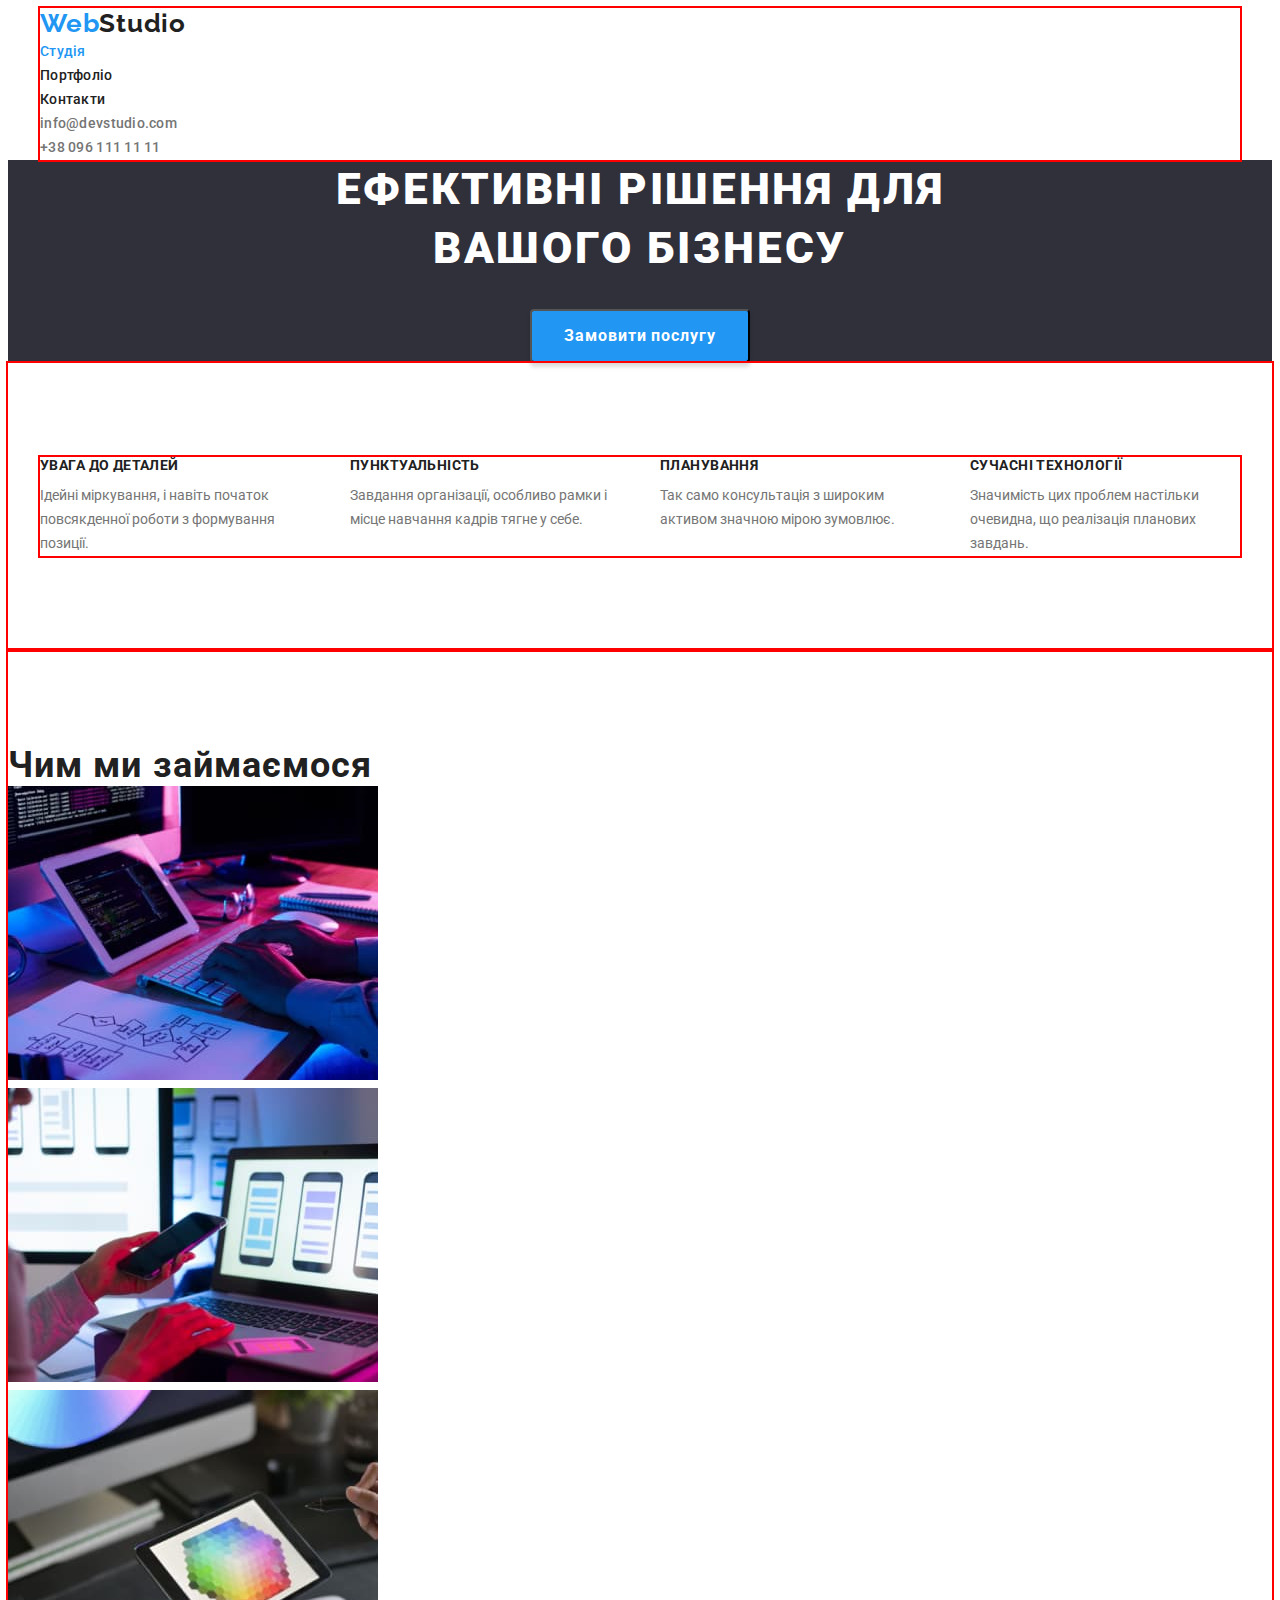
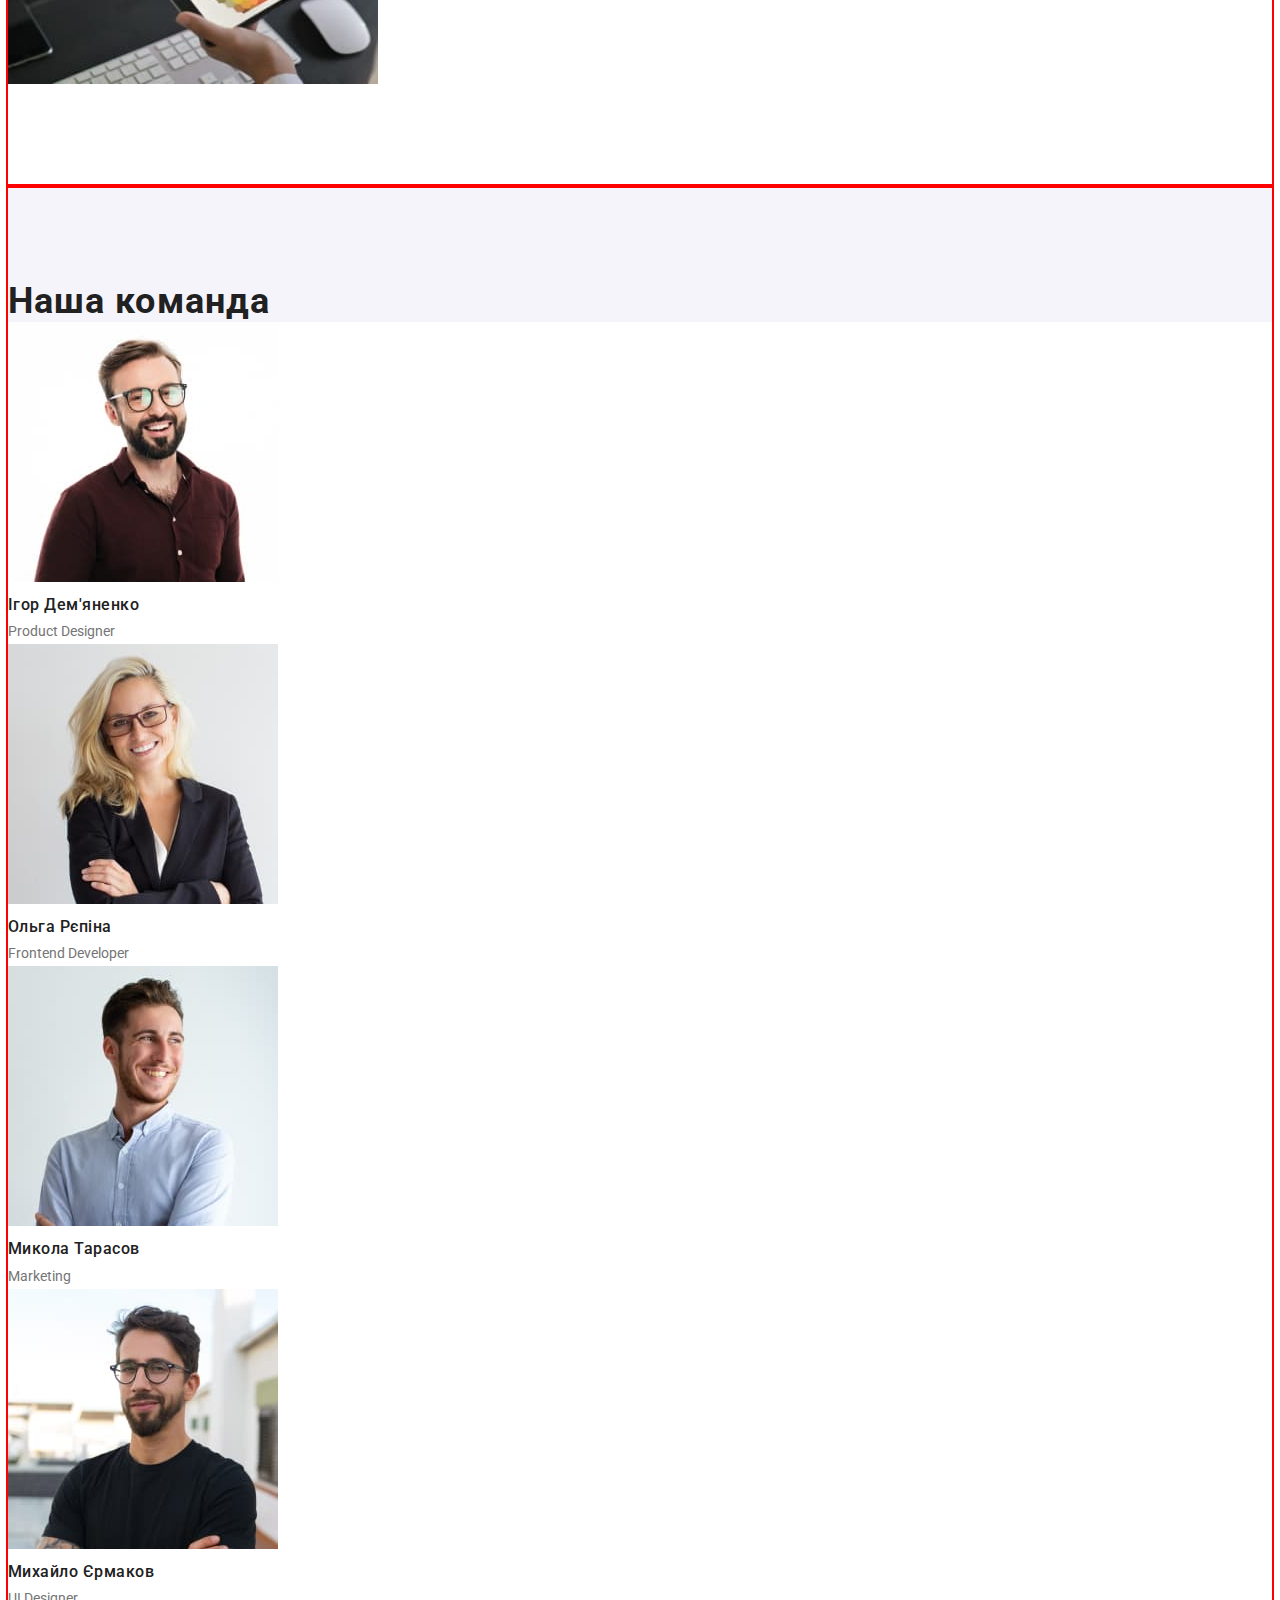
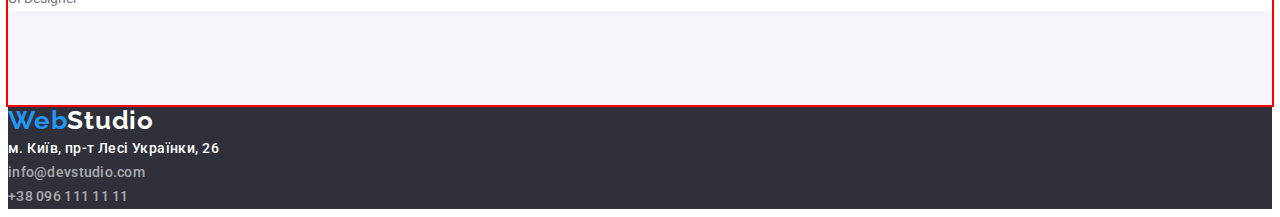
==== index.html @ c4ee82f7 "First comit" ====
<!DOCTYPE html>
<html lang="uk">
  <head>
    <meta charset="UTF-8" />
    <meta http-equiv="X-UA-Compatible" content="IE=edge" />
    <meta name="viewport" content="width=device-width, initial-scale=1.0" />
    <link
      href="https://fonts.googleapis.com/css2?family=Raleway:wght@700&family=Roboto:wght@400;500;700;900&display=swap"
      rel="stylesheet"
    />

    <link rel="stylesheet" href="./css/styles.css" />
    <title>Студія</title>
  </head>
  <body>
    <!-- Header -->

    <header class="header container">
      <div class="container">
        <nav>
          <a href="./index.html" class="logo" lang="en"><span class="logo-web">Web</span>Studio</a>
          <ul class="site-nav list">
            <li><a href="./index.html" class="link current"> Студія</a></li>
            <li><a href="./portfolio.html" class="link">Портфоліо</a></li>
            <li><a href="#" class="link">Контакти</a></li>
          </ul>
        </nav>
        <ul class="contacts list">
          <li>
            <a href="mailto:info@devstudio.com" class="link">info@devstudio.com</a>
          </li>
          <li>
            <a href="tel:+380961111111" class="link">+38 096 111 11 11</a>
          </li>
        </ul>
      </div>
    </header>

    <!-- Main content -->

    <main>
      <!-- Hero -->

      <section class="hero">
        <h1 class="hero-title">Ефективні рішення для вашого бізнесу</h1>
        <button type="button" class="hero-button">Замовити послугу</button>
      </section>

      <!-- Features -->

      <section class="features section">
        <div class="container">
          <h2 class="section-title visually-hidden">Особливості</h2>
          <ul class="list">
            <li class="item">
              <h3 class="features-title">Увага до деталей</h3>
              <p>Ідейні міркування, і навіть початок повсякденної роботи з формування позиції.</p>
            </li>
            <li class="item">
              <h3 class="features-title">Пунктуальність</h3>
              <p>Завдання організації, особливо рамки і місце навчання кадрів тягне у себе.</p>
            </li>
            <li class="item">
              <h3 class="features-title">Планування</h3>
              <p>Так само консультація з широким активом значною мірою зумовлює.</p>
            </li>
            <li class="item">
              <h3 class="features-title">Сучасні технології</h3>
              <p>Значимість цих проблем настільки очевидна, що реалізація планових завдань.</p>
            </li>
          </ul>
        </div>
      </section>

      <!-- Our works -->

      <section class="works section">
        <h2 class="section-title">Чим ми займаємося</h2>
        <ul class="list">
          <li>
            <img
              src="./images/our-work-backend.jpg"
              width="370"
              height="294"
              alt="Процес написання коду"
            />
          </li>
          <li>
            <img
              src="./images/our-work-frontend.jpg"
              width="370"
              height="294"
              alt="Процес верстки"
            />
          </li>
          <li>
            <img src="./images/our-work-desighn.jpg" width="370" height="294" alt="Вибір дизайну" />
          </li>
        </ul>
      </section>

      <!-- Our team -->

      <section class="team section">
        <h2 class="section-title">Наша команда</h2>
        <ul class="list">
          <li>
            <div class="members-box">
              <img
                src="./images/igor-demianenko-photo.jpg"
                width="270"
                height="260"
                alt="Фото Ігоря Дем'яненка"
              />
              <h3 class="member-title">Ігор Дем'яненко</h3>
              <p lang="en">Product Designer</p>
            </div>
          </li>
          <li>
            <div class="members-box">
              <img
                src="./images/olga-repina-photo.jpg"
                width="270"
                height="260"
                alt="Фото Ольги Репіної"
              />
              <h3 class="member-title">Ольга Рєпіна</h3>
              <p lang="en">Frontend Developer</p>
            </div>
          </li>
          <li>
            <div class="members-box">
              <img
                src="./images/mykola-tarasov-photo.jpg"
                width="270"
                height="260"
                alt="Фото Миколи Тарасова"
              />
              <h3 class="member-title">Микола Тарасов</h3>
              <p lang="en">Marketing</p>
            </div>
          </li>
          <li>
            <div class="members-box">
              <img
                src="./images/mykhailo-yermakov-photo.jpg"
                width="270"
                height="260"
                alt="Фото Михайла Єрмакова"
              />
              <h3 class="member-title">Михайло Єрмаков</h3>
              <p lang="en">UI Designer</p>
            </div>
          </li>
        </ul>
      </section>
    </main>

    <!-- Footer -->

    <footer class="footer">
      <a href="./index.html" class="logo" lang="en"><span class="logo-web">Web</span>Studio</a>
      <address>
        <ul class="contacts list">
          <li>
            <a
              href="https://goo.gl/maps/iYs7ogVhemWYZAT48"
              target="_blank"
              rel="noopener nofollow noreferrer"
              class="link address"
              >м. Київ, пр-т Лесі Українки, 26</a
            >
          </li>
          <li>
            <a href="mailto:info@devstudio.com" class="link">info@devstudio.com</a>
          </li>
          <li>
            <a href="tel:+380961111111" class="link">+38 096 111 11 11</a>
          </li>
        </ul>
      </address>
    </footer>
  </body>
</html>
---- css/styles.css ----
/* Common styles */

:root {
  --main-background-color: #ffffff;
  --second-background-color: #2f303a;
  --title-text-color: #212121;
  --second-text-color: #ffffff;
  --description-text-color: #757575;
  --accent-text-color: #2196f3;
  --filter-background-color: #f5f4fa;
  --hero-button-accent-color: #188ce8;
  --footer-address-link: rgba(255, 255, 255, 0.6);
}

html {
  box-sizing: border-box;
}

*,
*::before,
*::after {
  box-sizing: inherit;
}

body {
  background-color: var(--main-background-color);
  font-family: 'Roboto', sans-serif;
  font-weight: 400;
  font-size: 14px;
  line-height: 1.71;
  color: var(--description-text-color);
}

h1,
h2,
h3,
p {
  margin-top: 0px;
  margin-bottom: 0px;
}

.link {
  text-decoration: none;
  letter-spacing: 0.03em;
}

.header {
  background-color: var(--main-background-color);
}

.container {
  width: 1200px;
  margin-left: auto;
  margin-right: auto;
  outline: 2px solid red;
}

.logo {
  font-family: 'Raleway', sans-serif;
  font-weight: 700;
  font-size: 26px;
  line-height: 1.19;
  letter-spacing: 0.03em;
  color: var(--title-text-color);
  text-decoration: none;
}

.logo-web {
  color: var(--accent-text-color);
}

.site-nav .link,
.site-nav .link {
  font-weight: 500;
  font-size: 14px;
  line-height: 1.15;
  letter-spacing: 0.02em;
  color: var(--title-text-color);
}

.contacts .link {
  font-weight: 500;
  font-size: 14px;
  line-height: 1.15;
  letter-spacing: 0.02em;
  color: var(--description-text-color);
}

.site-nav .link:hover,
.site-nav .link:focus,
.contacts .link:hover,
.contacts .link:focus {
  color: var(--accent-text-color);
}

.list {
  padding: 0;
  margin: 0;
  list-style-type: none;
}

.site-nav .current {
  color: var(--accent-text-color);
}

/* Portfolio styles and footer*/

/* h1, h2, h3, h4, h5, h6, p {
  margin: 0;
} */

.hero {
  background-color: var(--second-background-color);
  text-align: center;
}

.hero-title {
  width: 696px;
  margin: auto;
  margin-bottom: 30px;
  font-weight: 900;
  font-size: 44px;
  line-height: 1.36;
  letter-spacing: 0.06em;
  text-transform: uppercase;
  color: var(--second-text-color);
}

.hero-button {
  font-family: inherit;
  font-weight: 700;
  font-size: 16px;
  line-height: 1.88;
  letter-spacing: 0.06em;
  color: var(--second-text-color);
  background-color: var(--accent-text-color);
  box-shadow: 0px 4px 4px rgba(0, 0, 0, 0.15);
  border-radius: 4px;
  cursor: pointer;
  padding: 10px 32px;
}

.hero-button:hover,
.hero-button:focus {
  background-color: var(--hero-button-accent-color);
}

.section-title {
  margin-top: 0;
  font-size: 36px;
  line-height: 1.17;
  letter-spacing: 0.03em;
  color: var(--title-text-color);
}

.visually-hidden {
  position: absolute;
  white-space: nowrap;
  width: 1px;
  height: 1px;
  overflow: hidden;
  border: 0;
  padding: 0;
  clip: rect(0 0 0 0);
  clip-path: inset(50%);
  margin: -1px;
}

.features .features-title {
  margin-top: 0;
  margin-bottom: 10px;
  font-size: 14px;
  line-height: 1.19;
  text-transform: uppercase;
  letter-spacing: 0.03em;
  color: var(--title-text-color);
}

.section {
  padding-top: 94px;
  padding-bottom: 94px;
  outline: 2px solid red;
}

.features .list {
  display: flex;
  flex-direction: row;
  justify-content: space-between;
}

.features .item {
  width: 270px;
}

.team {
  background-color: #f5f4fa;
}

.members-box {
  background-color: var(--main-background-color);
}

.team .member-title {
  font-weight: 500;
  font-size: 16px;
  line-height: 1.9;
  letter-spacing: 0.03em;
  color: var(--title-text-color);
}

.footer {
  background-color: var(--second-background-color);
}

.footer .logo {
  color: var(--second-text-color);
}

.footer .link.address {
  color: var(--main-background-color);
  font-style: normal;
  letter-spacing: 0.03em;
}

.footer .link {
  color: var(--footer-address-link);
  font-style: normal;
}

/* Portfolio styles */

.filters .filter-item {
  font-weight: 500;
  font-size: 16px;
  line-height: 1.625;
  letter-spacing: 0.03em;
  background-color: var(--filter-background-color);
  font-family: inherit;
  border: none;
  cursor: pointer;
}

.filters .filter-item:hover,
.filters .filter-item:focus {
  background-color: var(--accent-text-color);
  color: var(--second-text-color);
  box-shadow: 0px 3px 1px rgba(0, 0, 0, 0.1), 0px 1px 2px rgba(0, 0, 0, 0.08),
    0px 2px 2px rgba(0, 0, 0, 0.12);
  border-radius: 4px;
}

.examples .list-item {
  background-color: var(--second-text-color);
  border: 1px solid #eeeeee;
}

.examples .list-item__title {
  font-weight: 700;
  font-size: 18px;
  line-height: 2;
  letter-spacing: 0.06em;
  color: var(--title-text-color);
}

.examples .list-item__text {
  font-size: 16px;
  line-height: 1.875;
  letter-spacing: 0.03em;
  color: var(--description-text-color);
}
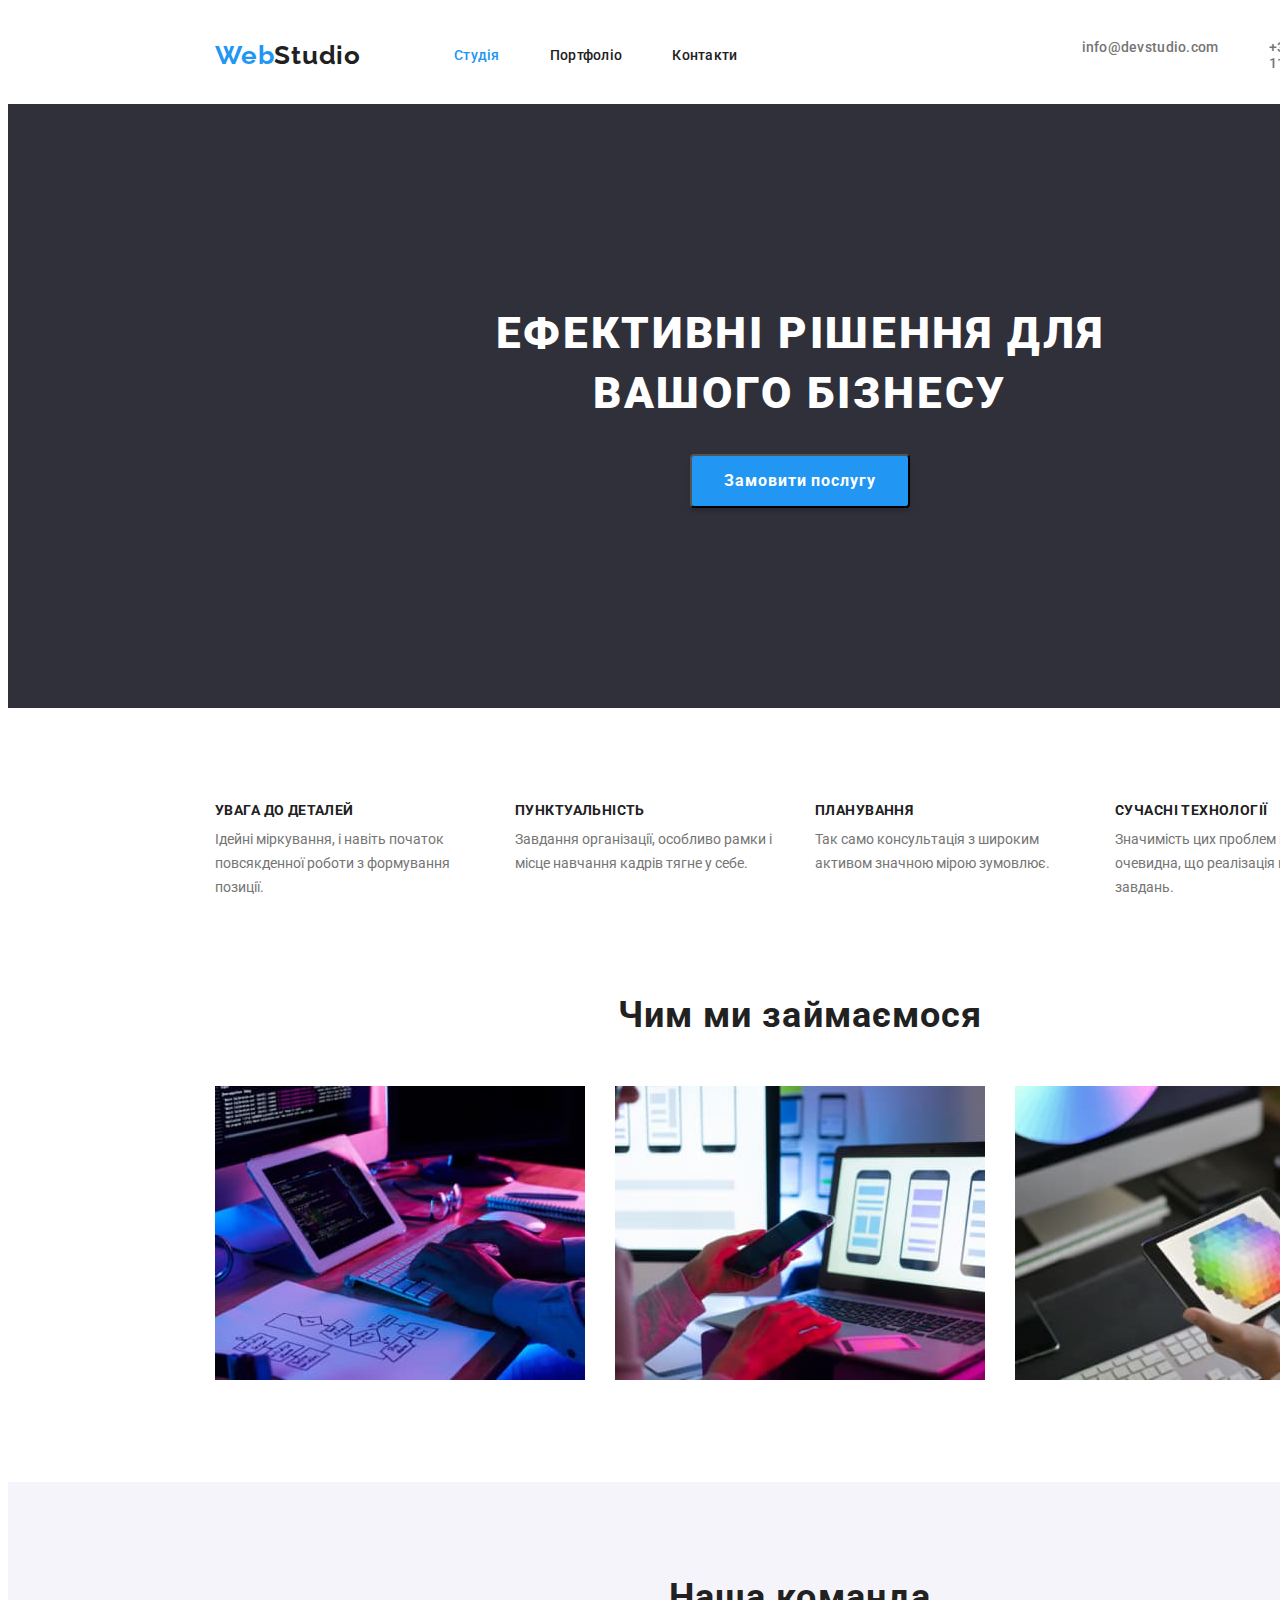
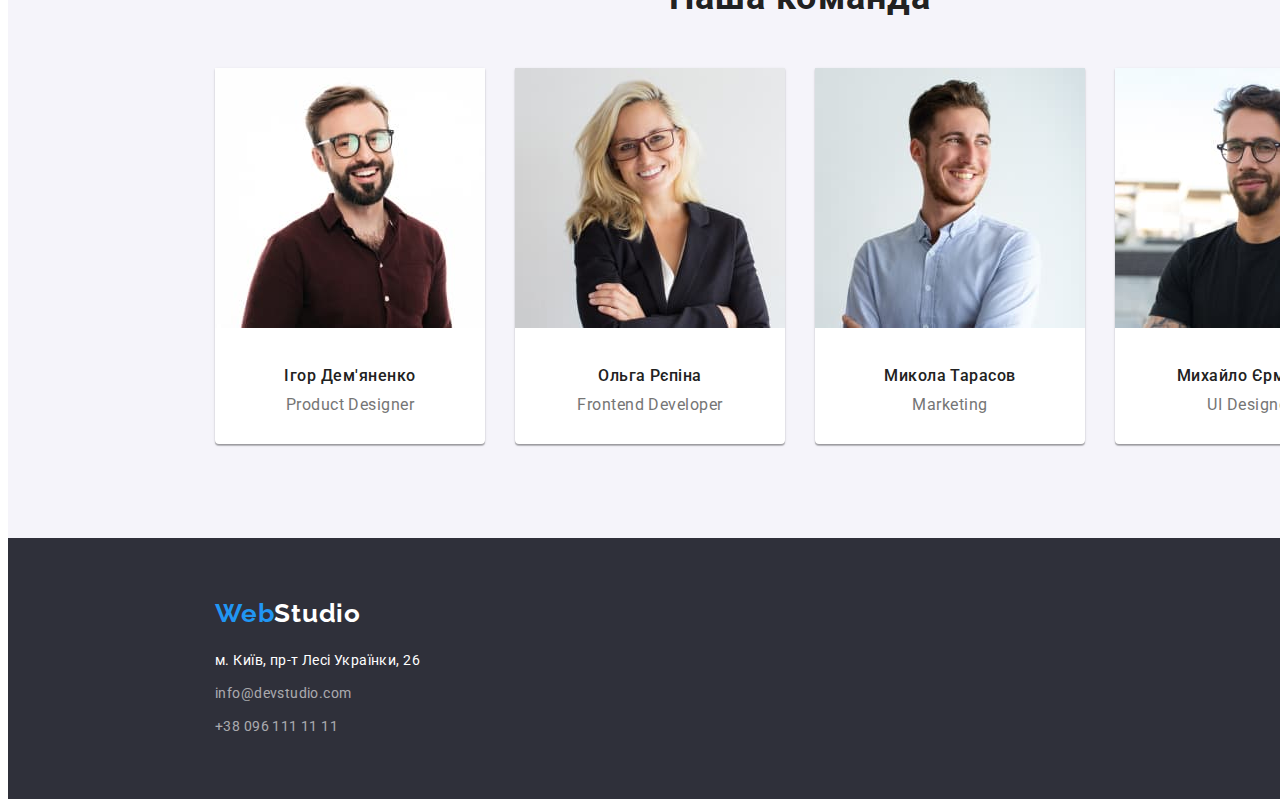
==== commit 476ccbe0: "Зробив вкладку "Студія"" ====
--- a/index.html
+++ b/index.html
@@ -15,24 +15,24 @@
   <body>
     <!-- Header -->
 
-    <header class="header container">
+    <header class="header">
       <div class="container">
-        <nav>
+        <nav class="navigation">
           <a href="./index.html" class="logo" lang="en"><span class="logo-web">Web</span>Studio</a>
           <ul class="site-nav list">
-            <li><a href="./index.html" class="link current"> Студія</a></li>
-            <li><a href="./portfolio.html" class="link">Портфоліо</a></li>
-            <li><a href="#" class="link">Контакти</a></li>
+            <li class="item"><a href="./index.html" class="link current"> Студія</a></li>
+            <li class="item"><a href="./portfolio.html" class="link">Портфоліо</a></li>
+            <li class="item"><a href="#" class="link">Контакти</a></li>
+          </ul>
+          <ul class="contacts list">
+            <li class="item">
+              <a href="mailto:info@devstudio.com" class="link">info@devstudio.com</a>
+            </li>
+            <li class="item">
+              <a href="tel:+380961111111" class="link">+38 096 111 11 11</a>
+            </li>
           </ul>
         </nav>
-        <ul class="contacts list">
-          <li>
-            <a href="mailto:info@devstudio.com" class="link">info@devstudio.com</a>
-          </li>
-          <li>
-            <a href="tel:+380961111111" class="link">+38 096 111 11 11</a>
-          </li>
-        </ul>
       </div>
     </header>
 
@@ -42,8 +42,10 @@
       <!-- Hero -->
 
       <section class="hero">
-        <h1 class="hero-title">Ефективні рішення для вашого бізнесу</h1>
-        <button type="button" class="hero-button">Замовити послугу</button>
+        <div class="container">
+          <h1 class="hero-title">Ефективні рішення для вашого бізнесу</h1>
+          <button type="button" class="hero-button">Замовити послугу</button>
+        </div>
       </section>
 
       <!-- Features -->
@@ -75,37 +77,44 @@
       <!-- Our works -->
 
       <section class="works section">
-        <h2 class="section-title">Чим ми займаємося</h2>
-        <ul class="list">
-          <li>
-            <img
-              src="./images/our-work-backend.jpg"
-              width="370"
-              height="294"
-              alt="Процес написання коду"
-            />
-          </li>
-          <li>
-            <img
-              src="./images/our-work-frontend.jpg"
-              width="370"
-              height="294"
-              alt="Процес верстки"
-            />
-          </li>
-          <li>
-            <img src="./images/our-work-desighn.jpg" width="370" height="294" alt="Вибір дизайну" />
-          </li>
-        </ul>
+        <div class="container">
+          <h2 class="section-title">Чим ми займаємося</h2>
+          <ul class="list">
+            <li class="item">
+              <img
+                src="./images/our-work-backend.jpg"
+                width="370"
+                height="294"
+                alt="Процес написання коду"
+              />
+            </li>
+            <li class="item">
+              <img
+                src="./images/our-work-frontend.jpg"
+                width="370"
+                height="294"
+                alt="Процес верстки"
+              />
+            </li>
+            <li class="item">
+              <img
+                src="./images/our-work-desighn.jpg"
+                width="370"
+                height="294"
+                alt="Вибір дизайну"
+              />
+            </li>
+          </ul>
+        </div>
       </section>
 
       <!-- Our team -->
 
       <section class="team section">
-        <h2 class="section-title">Наша команда</h2>
-        <ul class="list">
-          <li>
-            <div class="members-box">
+        <div class="container">
+          <h2 class="section-title">Наша команда</h2>
+          <ul class="list">
+            <li class="item">
               <img
                 src="./images/igor-demianenko-photo.jpg"
                 width="270"
@@ -113,11 +122,9 @@
                 alt="Фото Ігоря Дем'яненка"
               />
               <h3 class="member-title">Ігор Дем'яненко</h3>
-              <p lang="en">Product Designer</p>
-            </div>
-          </li>
-          <li>
-            <div class="members-box">
+              <p class="text" lang="en">Product Designer</p>
+            </li>
+            <li class="item">
               <img
                 src="./images/olga-repina-photo.jpg"
                 width="270"
@@ -125,11 +132,9 @@
                 alt="Фото Ольги Репіної"
               />
               <h3 class="member-title">Ольга Рєпіна</h3>
-              <p lang="en">Frontend Developer</p>
-            </div>
-          </li>
-          <li>
-            <div class="members-box">
+              <p class="text" lang="en">Frontend Developer</p>
+            </li>
+            <li class="item">
               <img
                 src="./images/mykola-tarasov-photo.jpg"
                 width="270"
@@ -137,11 +142,9 @@
                 alt="Фото Миколи Тарасова"
               />
               <h3 class="member-title">Микола Тарасов</h3>
-              <p lang="en">Marketing</p>
-            </div>
-          </li>
-          <li>
-            <div class="members-box">
+              <p class="text" lang="en">Marketing</p>
+            </li>
+            <li class="item">
               <img
                 src="./images/mykhailo-yermakov-photo.jpg"
                 width="270"
@@ -149,36 +152,38 @@
                 alt="Фото Михайла Єрмакова"
               />
               <h3 class="member-title">Михайло Єрмаков</h3>
-              <p lang="en">UI Designer</p>
-            </div>
-          </li>
-        </ul>
+              <p class="text" lang="en">UI Designer</p>
+            </li>
+          </ul>
+        </div>
       </section>
     </main>
 
     <!-- Footer -->
 
     <footer class="footer">
-      <a href="./index.html" class="logo" lang="en"><span class="logo-web">Web</span>Studio</a>
-      <address>
-        <ul class="contacts list">
-          <li>
-            <a
-              href="https://goo.gl/maps/iYs7ogVhemWYZAT48"
-              target="_blank"
-              rel="noopener nofollow noreferrer"
-              class="link address"
-              >м. Київ, пр-т Лесі Українки, 26</a
-            >
-          </li>
-          <li>
-            <a href="mailto:info@devstudio.com" class="link">info@devstudio.com</a>
-          </li>
-          <li>
-            <a href="tel:+380961111111" class="link">+38 096 111 11 11</a>
-          </li>
-        </ul>
-      </address>
+      <div class="container">
+        <a href="./index.html" class="logo" lang="en"><span class="logo-web">Web</span>Studio</a>
+        <address>
+          <ul class="list">
+            <li class="item">
+              <a
+                href="https://goo.gl/maps/iYs7ogVhemWYZAT48"
+                target="_blank"
+                rel="noopener nofollow noreferrer"
+                class="link address"
+                >м. Київ, пр-т Лесі Українки, 26</a
+              >
+            </li>
+            <li class="item">
+              <a href="mailto:info@devstudio.com" class="link">info@devstudio.com</a>
+            </li>
+            <li class="item">
+              <a href="tel:+380961111111" class="link">+38 096 111 11 11</a>
+            </li>
+          </ul>
+        </address>
+      </div>
     </footer>
   </body>
 </html>
--- a/css/styles.css
+++ b/css/styles.css
@@ -14,6 +14,7 @@
 
 html {
   box-sizing: border-box;
+  width: 1600px;
 }
 
 *,
@@ -44,6 +45,12 @@
   letter-spacing: 0.03em;
 }
 
+.list {
+  padding: 0;
+  margin: 0;
+  list-style-type: none;
+}
+
 .header {
   background-color: var(--main-background-color);
 }
@@ -52,10 +59,19 @@
   width: 1200px;
   margin-left: auto;
   margin-right: auto;
-  outline: 2px solid red;
-}
-
-.logo {
+  padding: 0 15px;
+}
+
+.navigation {
+  display: flex;
+  align-items: center;
+}
+
+.header .logo {
+  display: block;
+  margin-right: 93px;
+  padding-top: 24px;
+  padding-bottom: 25px;
   font-family: 'Raleway', sans-serif;
   font-weight: 700;
   font-size: 26px;
@@ -69,19 +85,41 @@
   color: var(--accent-text-color);
 }
 
-.site-nav .link,
+.site-nav {
+  display: flex;
+  margin-right: 344px;
+}
+
+.site-nav .item:not(:last-child) {
+  margin-right: 50px;
+}
+
 .site-nav .link {
+  display: block;
+  padding-top: 32px;
+  padding-bottom: 32px;
   font-weight: 500;
   font-size: 14px;
-  line-height: 1.15;
+  line-height: 1.14;
   letter-spacing: 0.02em;
   color: var(--title-text-color);
 }
 
+.contacts {
+  display: flex;
+}
+
+.contacts .item:not(:last-child) {
+  margin-right: 50px;
+}
+
 .contacts .link {
+  display: block;
+  padding-top: 32px;
+  padding-bottom: 32px;
   font-weight: 500;
   font-size: 14px;
-  line-height: 1.15;
+  line-height: 1.14;
   letter-spacing: 0.02em;
   color: var(--description-text-color);
 }
@@ -93,30 +131,26 @@
   color: var(--accent-text-color);
 }
 
-.list {
-  padding: 0;
-  margin: 0;
-  list-style-type: none;
-}
-
 .site-nav .current {
   color: var(--accent-text-color);
 }
 
 /* Portfolio styles and footer*/
 
-/* h1, h2, h3, h4, h5, h6, p {
-  margin: 0;
-} */
+.section {
+  padding-top: 94px;
+  padding-bottom: 94px;
+}
 
 .hero {
+  padding: 200px 0;
   background-color: var(--second-background-color);
-  text-align: center;
 }
 
 .hero-title {
   width: 696px;
-  margin: auto;
+  margin-left: auto;
+  margin-right: auto;
   margin-bottom: 30px;
   font-weight: 900;
   font-size: 44px;
@@ -124,9 +158,14 @@
   letter-spacing: 0.06em;
   text-transform: uppercase;
   color: var(--second-text-color);
+  text-align: center;
 }
 
 .hero-button {
+  display: block;
+  margin-right: auto;
+  margin-left: auto;
+  padding: 10px 32px;
   font-family: inherit;
   font-weight: 700;
   font-size: 16px;
@@ -137,7 +176,6 @@
   box-shadow: 0px 4px 4px rgba(0, 0, 0, 0.15);
   border-radius: 4px;
   cursor: pointer;
-  padding: 10px 32px;
 }
 
 .hero-button:hover,
@@ -146,11 +184,14 @@
 }
 
 .section-title {
-  margin-top: 0;
+  margin-left: auto;
+  margin-right: auto;
+  margin-bottom: 50px;
   font-size: 36px;
   line-height: 1.17;
   letter-spacing: 0.03em;
   color: var(--title-text-color);
+  text-align: center;
 }
 
 .visually-hidden {
@@ -176,44 +217,92 @@
   color: var(--title-text-color);
 }
 
-.section {
-  padding-top: 94px;
-  padding-bottom: 94px;
-  outline: 2px solid red;
-}
-
 .features .list {
   display: flex;
-  flex-direction: row;
-  justify-content: space-between;
 }
 
 .features .item {
   width: 270px;
 }
 
+.features .item:not(:last-child) {
+  margin-right: 30px;
+}
+
+.works.section {
+  padding-top: 0;
+}
+
+.works .list {
+  display: flex;
+}
+
+.works .item:not(:last-child) {
+  margin-right: 30px;
+}
+
 .team {
   background-color: #f5f4fa;
 }
-
-.members-box {
+.team .list {
+  display: flex;
+}
+
+.team .item:not(:last-child) {
+  margin-right: 30px;
+}
+
+.team .item {
+  padding-bottom: 30px;
   background-color: var(--main-background-color);
+  box-shadow: 0px 1px 3px rgba(0, 0, 0, 0.12), 0px 1px 1px rgba(0, 0, 0, 0.14),
+    0px 2px 1px rgba(0, 0, 0, 0.2);
+  border-radius: 0px 0px 4px 4px;
 }
 
 .team .member-title {
+  margin-top: 30px;
+  margin-bottom: 10px;
   font-weight: 500;
   font-size: 16px;
-  line-height: 1.9;
-  letter-spacing: 0.03em;
-  color: var(--title-text-color);
+  line-height: 1.19;
+  letter-spacing: 0.03em;
+  color: var(--title-text-color);
+  text-align: center;
+}
+
+.team .text {
+  font-weight: 400;
+  font-size: 16px;
+  line-height: 1.19;
+  letter-spacing: 0.03em;
+  text-align: center;
 }
 
 .footer {
+  padding-top: 60px;
+  padding-bottom: 60px;
   background-color: var(--second-background-color);
 }
 
 .footer .logo {
+  display: block;
+  margin-bottom: 20px;
+  font-family: 'Raleway', sans-serif;
+  font-weight: 700;
+  font-size: 26px;
+  line-height: 1.19;
+  letter-spacing: 0.03em;
   color: var(--second-text-color);
+  text-decoration: none;
+}
+
+.footer .item {
+  display: block;
+}
+
+.footer .item:not(:last-child) {
+  margin-bottom: 9px;
 }
 
 .footer .link.address {
@@ -225,6 +314,13 @@
 .footer .link {
   color: var(--footer-address-link);
   font-style: normal;
+}
+
+.footer .link:hover,
+.footer .link:focus,
+.footer .link:hover,
+.footer .link:focus {
+  color: var(--accent-text-color);
 }
 
 /* Portfolio styles */
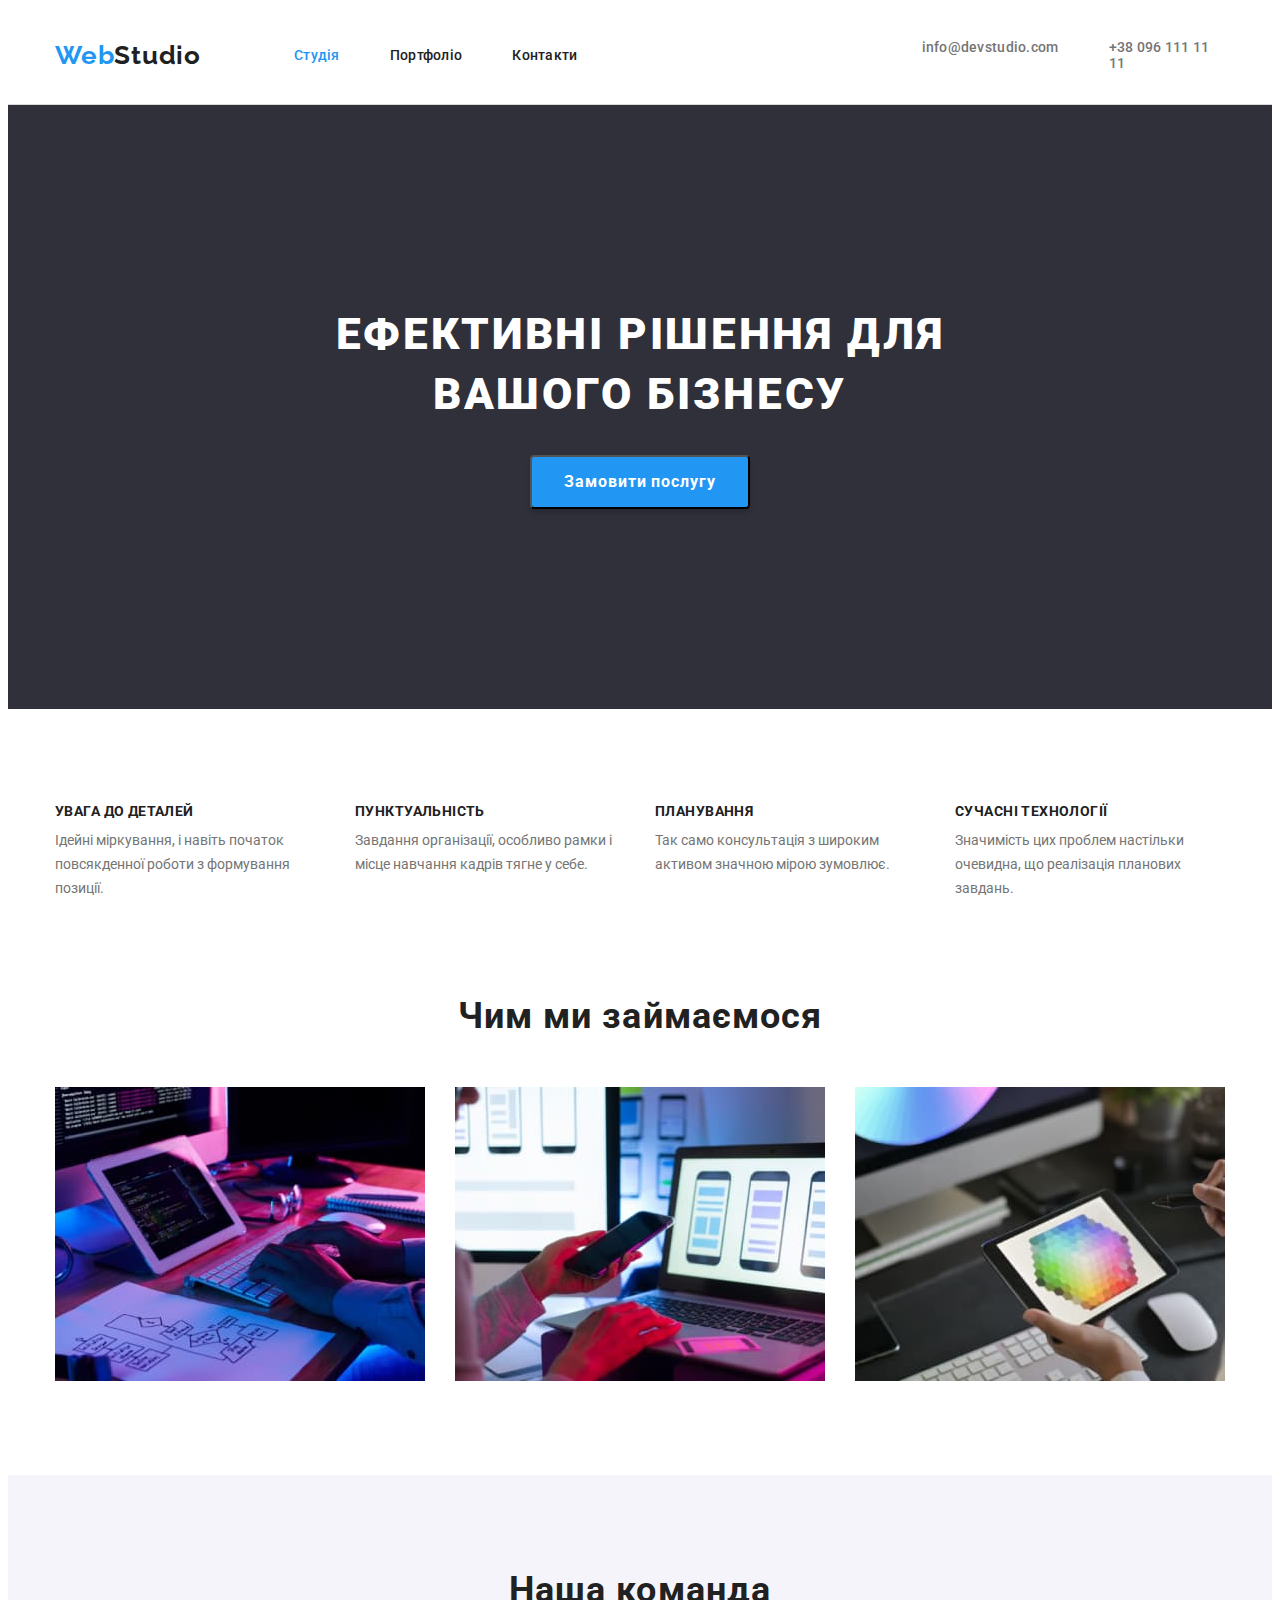
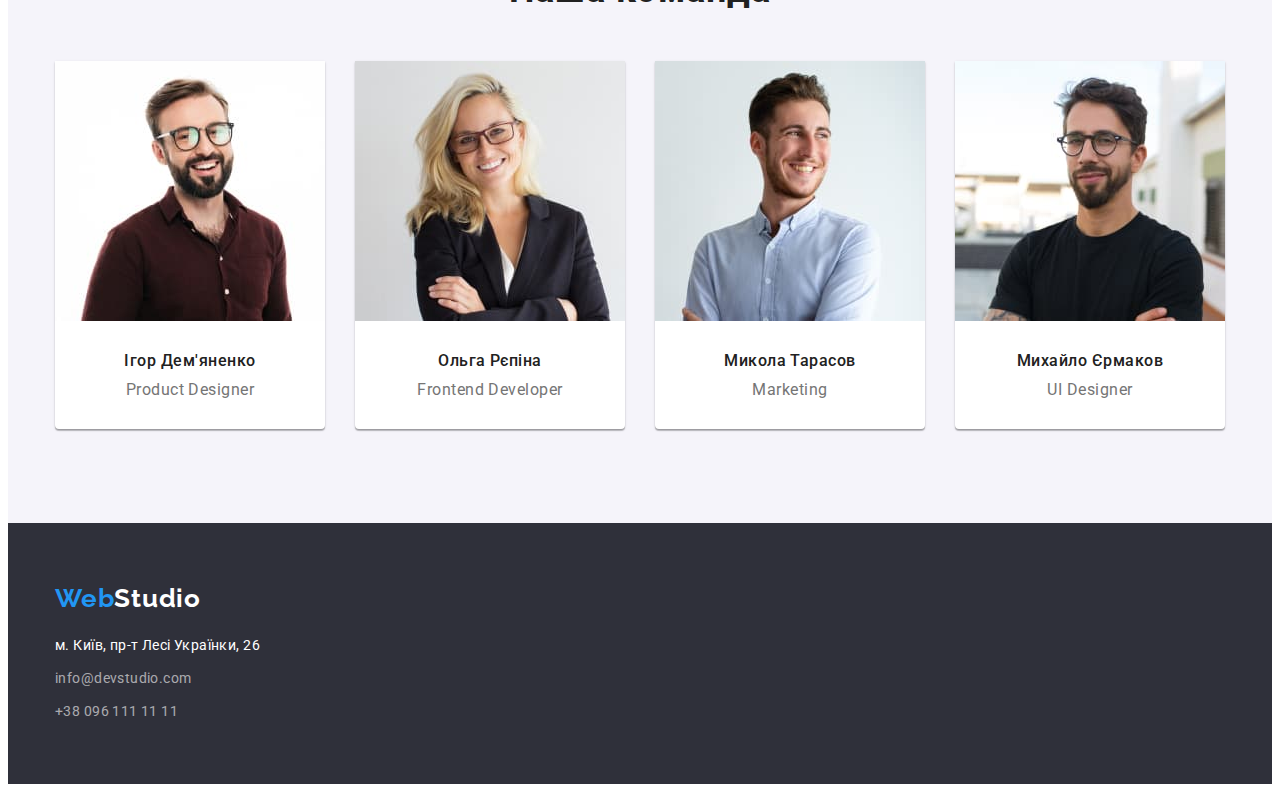
==== commit 452109d7: "Останні зміни перед здачею" ====
--- a/index.html
+++ b/index.html
@@ -8,7 +8,13 @@
       href="https://fonts.googleapis.com/css2?family=Raleway:wght@700&family=Roboto:wght@400;500;700;900&display=swap"
       rel="stylesheet"
     />
-
+    <link
+      rel="stylesheet"
+      href="https://cdnjs.cloudflare.com/ajax/libs/modern-normalize/1.1.0/modern-normalize.min.css"
+      integrity="sha512-wpPYUAdjBVSE4KJnH1VR1HeZfpl1ub8YT/NKx4PuQ5NmX2tKuGu6U/JRp5y+Y8XG2tV+wKQpNHVUX03MfMFn9Q=="
+      crossorigin="anonymous"
+      referrerpolicy="no-referrer"
+    />
     <link rel="stylesheet" href="./css/styles.css" />
     <title>Студія</title>
   </head>
@@ -121,8 +127,10 @@
                 height="260"
                 alt="Фото Ігоря Дем'яненка"
               />
-              <h3 class="member-title">Ігор Дем'яненко</h3>
-              <p class="text" lang="en">Product Designer</p>
+              <div class="team-info">
+                <h3 class="member-title">Ігор Дем'яненко</h3>
+                <p class="text" lang="en">Product Designer</p>
+              </div>
             </li>
             <li class="item">
               <img
@@ -131,8 +139,10 @@
                 height="260"
                 alt="Фото Ольги Репіної"
               />
-              <h3 class="member-title">Ольга Рєпіна</h3>
-              <p class="text" lang="en">Frontend Developer</p>
+              <div class="team-info">
+                <h3 class="member-title">Ольга Рєпіна</h3>
+                <p class="text" lang="en">Frontend Developer</p>
+              </div>
             </li>
             <li class="item">
               <img
@@ -141,8 +151,10 @@
                 height="260"
                 alt="Фото Миколи Тарасова"
               />
-              <h3 class="member-title">Микола Тарасов</h3>
-              <p class="text" lang="en">Marketing</p>
+              <div class="team-info">
+                <h3 class="member-title">Микола Тарасов</h3>
+                <p class="text" lang="en">Marketing</p>
+              </div>
             </li>
             <li class="item">
               <img
@@ -151,8 +163,10 @@
                 height="260"
                 alt="Фото Михайла Єрмакова"
               />
-              <h3 class="member-title">Михайло Єрмаков</h3>
-              <p class="text" lang="en">UI Designer</p>
+              <div class="team-info">
+                <h3 class="member-title">Михайло Єрмаков</h3>
+                <p class="text" lang="en">UI Designer</p>
+              </div>
             </li>
           </ul>
         </div>
--- a/css/styles.css
+++ b/css/styles.css
@@ -10,11 +10,11 @@
   --filter-background-color: #f5f4fa;
   --hero-button-accent-color: #188ce8;
   --footer-address-link: rgba(255, 255, 255, 0.6);
+  --header-border-color: #d9d9d9;
 }
 
 html {
   box-sizing: border-box;
-  width: 1600px;
 }
 
 *,
@@ -40,6 +40,12 @@
   margin-bottom: 0px;
 }
 
+img {
+  display: block;
+  max-width: 100%;
+  height: auto;
+}
+
 .link {
   text-decoration: none;
   letter-spacing: 0.03em;
@@ -53,6 +59,7 @@
 
 .header {
   background-color: var(--main-background-color);
+  border-bottom: 1px solid var(--header-border-color);
 }
 
 .container {
@@ -242,26 +249,30 @@
 }
 
 .team {
-  background-color: #f5f4fa;
-}
+  background-color: var(--filter-background-color);
+}
+
 .team .list {
   display: flex;
 }
 
-.team .item:not(:last-child) {
-  margin-right: 30px;
-}
-
 .team .item {
-  padding-bottom: 30px;
   background-color: var(--main-background-color);
   box-shadow: 0px 1px 3px rgba(0, 0, 0, 0.12), 0px 1px 1px rgba(0, 0, 0, 0.14),
     0px 2px 1px rgba(0, 0, 0, 0.2);
   border-radius: 0px 0px 4px 4px;
 }
 
+.team .item:not(:last-child) {
+  margin-right: 30px;
+}
+
+.team .team-info {
+  padding-top: 30px;
+  padding-bottom: 30px;
+}
+
 .team .member-title {
-  margin-top: 30px;
   margin-bottom: 10px;
   font-weight: 500;
   font-size: 16px;
@@ -325,7 +336,15 @@
 
 /* Portfolio styles */
 
+.examples .filters {
+  display: flex;
+  justify-content: center;
+  margin-bottom: 50px;
+}
+
 .filters .filter-item {
+  display: block;
+  padding: 6px 21px;
   font-weight: 500;
   font-size: 16px;
   line-height: 1.625;
@@ -334,6 +353,10 @@
   font-family: inherit;
   border: none;
   cursor: pointer;
+}
+
+.filters .item:not(:last-child) {
+  margin-right: 8px;
 }
 
 .filters .filter-item:hover,
@@ -345,12 +368,33 @@
   border-radius: 4px;
 }
 
-.examples .list-item {
+.examples .cards {
+  display: flex;
   background-color: var(--second-text-color);
+  flex-wrap: wrap;
+}
+
+.examples .card {
+  width: 370px;
   border: 1px solid #eeeeee;
-}
-
-.examples .list-item__title {
+  margin-right: 30px;
+}
+
+.examples .card:nth-child(3n) {
+  margin-right: 0px;
+}
+
+.examples .card:nth-child(-n+6) {
+  margin-bottom: 30px;
+}
+
+.examples .card-info {
+  padding-left: 24px;
+  padding-top: 20px;
+  padding-bottom: 20px;
+}
+
+.examples .card-title {
   font-weight: 700;
   font-size: 18px;
   line-height: 2;
@@ -358,7 +402,7 @@
   color: var(--title-text-color);
 }
 
-.examples .list-item__text {
+.examples .card-text {
   font-size: 16px;
   line-height: 1.875;
   letter-spacing: 0.03em;
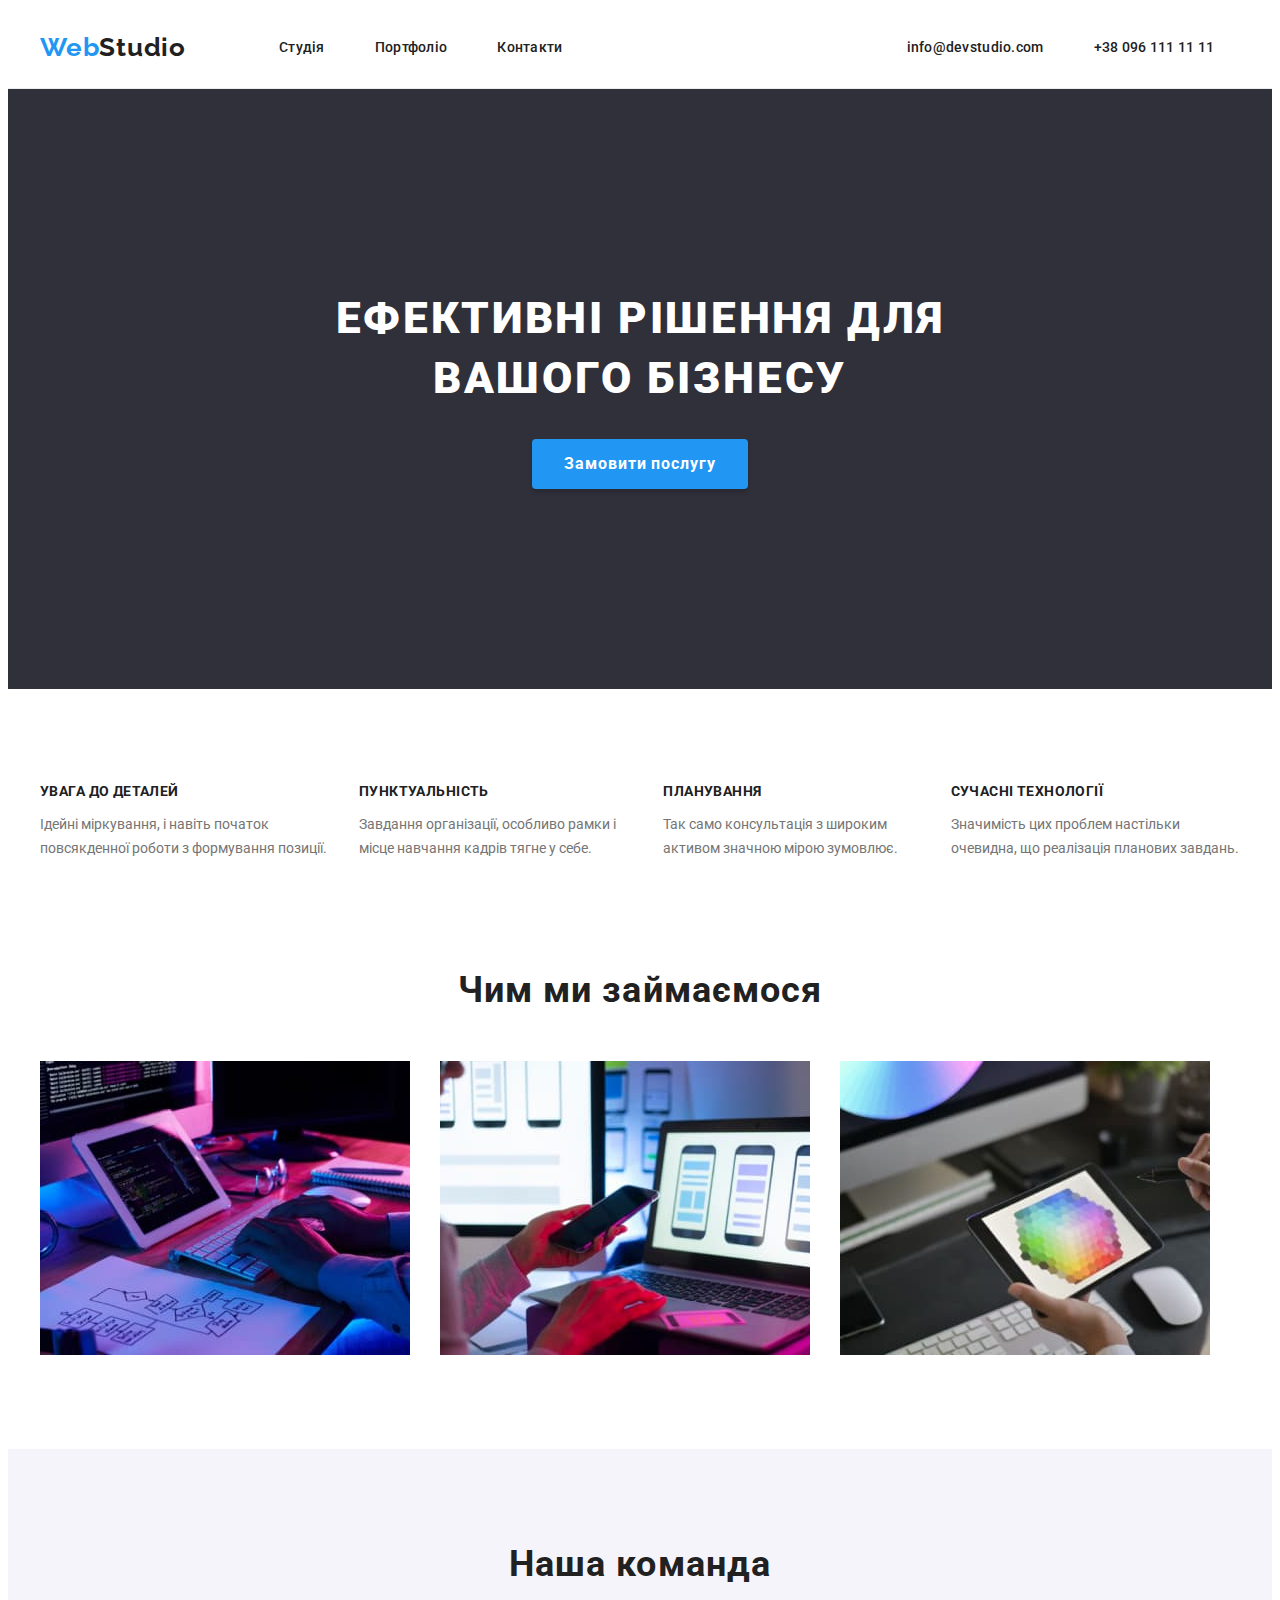
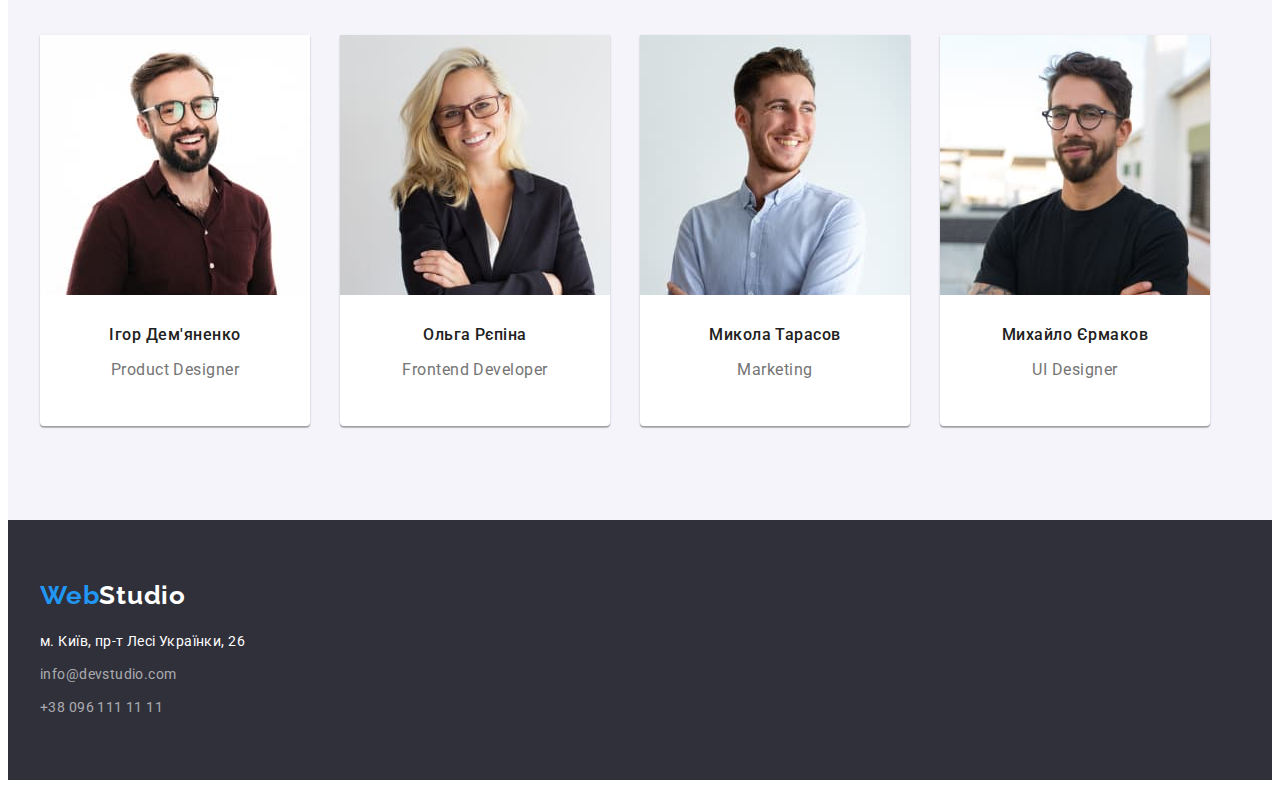
==== commit 6e7b93d8: "Почав змінювати класи" ====
--- a/index.html
+++ b/index.html
@@ -25,20 +25,20 @@
       <div class="container">
         <nav class="navigation">
           <a href="./index.html" class="logo" lang="en"><span class="logo-web">Web</span>Studio</a>
-          <ul class="site-nav list">
-            <li class="item"><a href="./index.html" class="link current"> Студія</a></li>
-            <li class="item"><a href="./portfolio.html" class="link">Портфоліо</a></li>
-            <li class="item"><a href="#" class="link">Контакти</a></li>
-          </ul>
-          <ul class="contacts list">
-            <li class="item">
-              <a href="mailto:info@devstudio.com" class="link">info@devstudio.com</a>
-            </li>
-            <li class="item">
-              <a href="tel:+380961111111" class="link">+38 096 111 11 11</a>
-            </li>
+          <ul class="site-nav-list">
+            <li class="site-nav-item"><a href="./index.html" class="link current"> Студія</a></li>
+            <li class="site-nav-item"><a href="./portfolio.html" class="link">Портфоліо</a></li>
+            <li class="site-nav-item"><a href="#" class="link">Контакти</a></li>
           </ul>
         </nav>
+        <ul class="contacts">
+          <li class="contacts-item">
+            <a href="mailto:info@devstudio.com" class="link">info@devstudio.com</a>
+          </li>
+          <li class="contacts-item">
+            <a href="tel:+380961111111" class="link">+38 096 111 11 11</a>
+          </li>
+        </ul>
       </div>
     </header>
 
@@ -59,20 +59,20 @@
       <section class="features section">
         <div class="container">
           <h2 class="section-title visually-hidden">Особливості</h2>
-          <ul class="list">
-            <li class="item">
+          <ul class="features-list">
+            <li class="features-item">
               <h3 class="features-title">Увага до деталей</h3>
               <p>Ідейні міркування, і навіть початок повсякденної роботи з формування позиції.</p>
             </li>
-            <li class="item">
+            <li class="features-item">
               <h3 class="features-title">Пунктуальність</h3>
               <p>Завдання організації, особливо рамки і місце навчання кадрів тягне у себе.</p>
             </li>
-            <li class="item">
+            <li class="features-item">
               <h3 class="features-title">Планування</h3>
               <p>Так само консультація з широким активом значною мірою зумовлює.</p>
             </li>
-            <li class="item">
+            <li class="features-item">
               <h3 class="features-title">Сучасні технології</h3>
               <p>Значимість цих проблем настільки очевидна, що реалізація планових завдань.</p>
             </li>
@@ -85,8 +85,8 @@
       <section class="works section">
         <div class="container">
           <h2 class="section-title">Чим ми займаємося</h2>
-          <ul class="list">
-            <li class="item">
+          <ul class="works-list">
+            <li class="works-item">
               <img
                 src="./images/our-work-backend.jpg"
                 width="370"
@@ -94,7 +94,7 @@
                 alt="Процес написання коду"
               />
             </li>
-            <li class="item">
+            <li class="works-item">
               <img
                 src="./images/our-work-frontend.jpg"
                 width="370"
@@ -102,7 +102,7 @@
                 alt="Процес верстки"
               />
             </li>
-            <li class="item">
+            <li class="works-item">
               <img
                 src="./images/our-work-desighn.jpg"
                 width="370"
--- a/css/styles.css
+++ b/css/styles.css
@@ -10,23 +10,12 @@
   --filter-background-color: #f5f4fa;
   --hero-button-accent-color: #188ce8;
   --footer-address-link: rgba(255, 255, 255, 0.6);
-  --header-border-color: #d9d9d9;
-}
-
-html {
-  box-sizing: border-box;
-}
-
-*,
-*::before,
-*::after {
-  box-sizing: inherit;
+  --header-border-color: #ececec;
 }
 
 body {
   background-color: var(--main-background-color);
   font-family: 'Roboto', sans-serif;
-  font-weight: 400;
   font-size: 14px;
   line-height: 1.71;
   color: var(--description-text-color);
@@ -35,6 +24,9 @@
 h1,
 h2,
 h3,
+h4,
+h5,
+h6
 p {
   margin-top: 0px;
   margin-bottom: 0px;
@@ -46,12 +38,12 @@
   height: auto;
 }
 
-.link {
+a {
   text-decoration: none;
   letter-spacing: 0.03em;
 }
 
-.list {
+ul {
   padding: 0;
   margin: 0;
   list-style-type: none;
@@ -72,6 +64,7 @@
 .navigation {
   display: flex;
   align-items: center;
+  margin-right: 344px;
 }
 
 .header .logo {
@@ -92,16 +85,16 @@
   color: var(--accent-text-color);
 }
 
-.site-nav {
-  display: flex;
-  margin-right: 344px;
-}
-
-.site-nav .item:not(:last-child) {
-  margin-right: 50px;
-}
-
-.site-nav .link {
+.header .container {
+  display: flex;
+}
+
+.site-nav-list {
+  display: flex;
+  gap: 50px;
+}
+
+.header .link {
   display: block;
   padding-top: 32px;
   padding-bottom: 32px;
@@ -114,31 +107,16 @@
 
 .contacts {
   display: flex;
-}
-
-.contacts .item:not(:last-child) {
-  margin-right: 50px;
-}
-
-.contacts .link {
-  display: block;
-  padding-top: 32px;
-  padding-bottom: 32px;
-  font-weight: 500;
-  font-size: 14px;
-  line-height: 1.14;
-  letter-spacing: 0.02em;
-  color: var(--description-text-color);
-}
-
-.site-nav .link:hover,
-.site-nav .link:focus,
-.contacts .link:hover,
-.contacts .link:focus {
+  gap: 50px;
+}
+
+
+.header .link:hover,
+.header .link:focus{
   color: var(--accent-text-color);
 }
 
-.site-nav .current {
+.current {
   color: var(--accent-text-color);
 }
 
@@ -181,6 +159,7 @@
   color: var(--second-text-color);
   background-color: var(--accent-text-color);
   box-shadow: 0px 4px 4px rgba(0, 0, 0, 0.15);
+  border: none;
   border-radius: 4px;
   cursor: pointer;
 }
@@ -214,7 +193,7 @@
   margin: -1px;
 }
 
-.features .features-title {
+.features-title {
   margin-top: 0;
   margin-bottom: 10px;
   font-size: 14px;
@@ -224,28 +203,22 @@
   color: var(--title-text-color);
 }
 
-.features .list {
-  display: flex;
-}
-
-.features .item {
+.features-list {
+  display: flex;
+  gap: 30px;
+}
+
+.feature-item {
   width: 270px;
-}
-
-.features .item:not(:last-child) {
-  margin-right: 30px;
 }
 
 .works.section {
   padding-top: 0;
 }
 
-.works .list {
-  display: flex;
-}
-
-.works .item:not(:last-child) {
-  margin-right: 30px;
+.works-list {
+  display: flex;
+  gap: 30px;
 }
 
 .team {
@@ -336,13 +309,13 @@
 
 /* Portfolio styles */
 
-.examples .filters {
+.filters {
   display: flex;
   justify-content: center;
   margin-bottom: 50px;
 }
 
-.filters .filter-item {
+.filter-item {
   display: block;
   padding: 6px 21px;
   font-weight: 500;
@@ -355,12 +328,12 @@
   cursor: pointer;
 }
 
-.filters .item:not(:last-child) {
+.item:not(:last-child) {
   margin-right: 8px;
 }
 
-.filters .filter-item:hover,
-.filters .filter-item:focus {
+.filter-item:hover,
+.filter-item:focus {
   background-color: var(--accent-text-color);
   color: var(--second-text-color);
   box-shadow: 0px 3px 1px rgba(0, 0, 0, 0.1), 0px 1px 2px rgba(0, 0, 0, 0.08),
@@ -368,33 +341,27 @@
   border-radius: 4px;
 }
 
-.examples .cards {
+.cards {
   display: flex;
   background-color: var(--second-text-color);
   flex-wrap: wrap;
-}
-
-.examples .card {
-  width: 370px;
+  margin-bottom: -30px;
+  margin-left: -30px;
+}
+
+.card {
+  flex-basis: calc(100% / 3 - 30px);
   border: 1px solid #eeeeee;
-  margin-right: 30px;
-}
-
-.examples .card:nth-child(3n) {
-  margin-right: 0px;
-}
-
-.examples .card:nth-child(-n+6) {
   margin-bottom: 30px;
-}
-
-.examples .card-info {
-  padding-left: 24px;
-  padding-top: 20px;
-  padding-bottom: 20px;
-}
-
-.examples .card-title {
+  margin-left: 30px;
+}
+
+.card-info {
+  padding: 20px 24px;
+}
+
+.card-title {
+  margin-bottom: 4px;
   font-weight: 700;
   font-size: 18px;
   line-height: 2;
@@ -402,7 +369,7 @@
   color: var(--title-text-color);
 }
 
-.examples .card-text {
+.card-text {
   font-size: 16px;
   line-height: 1.875;
   letter-spacing: 0.03em;
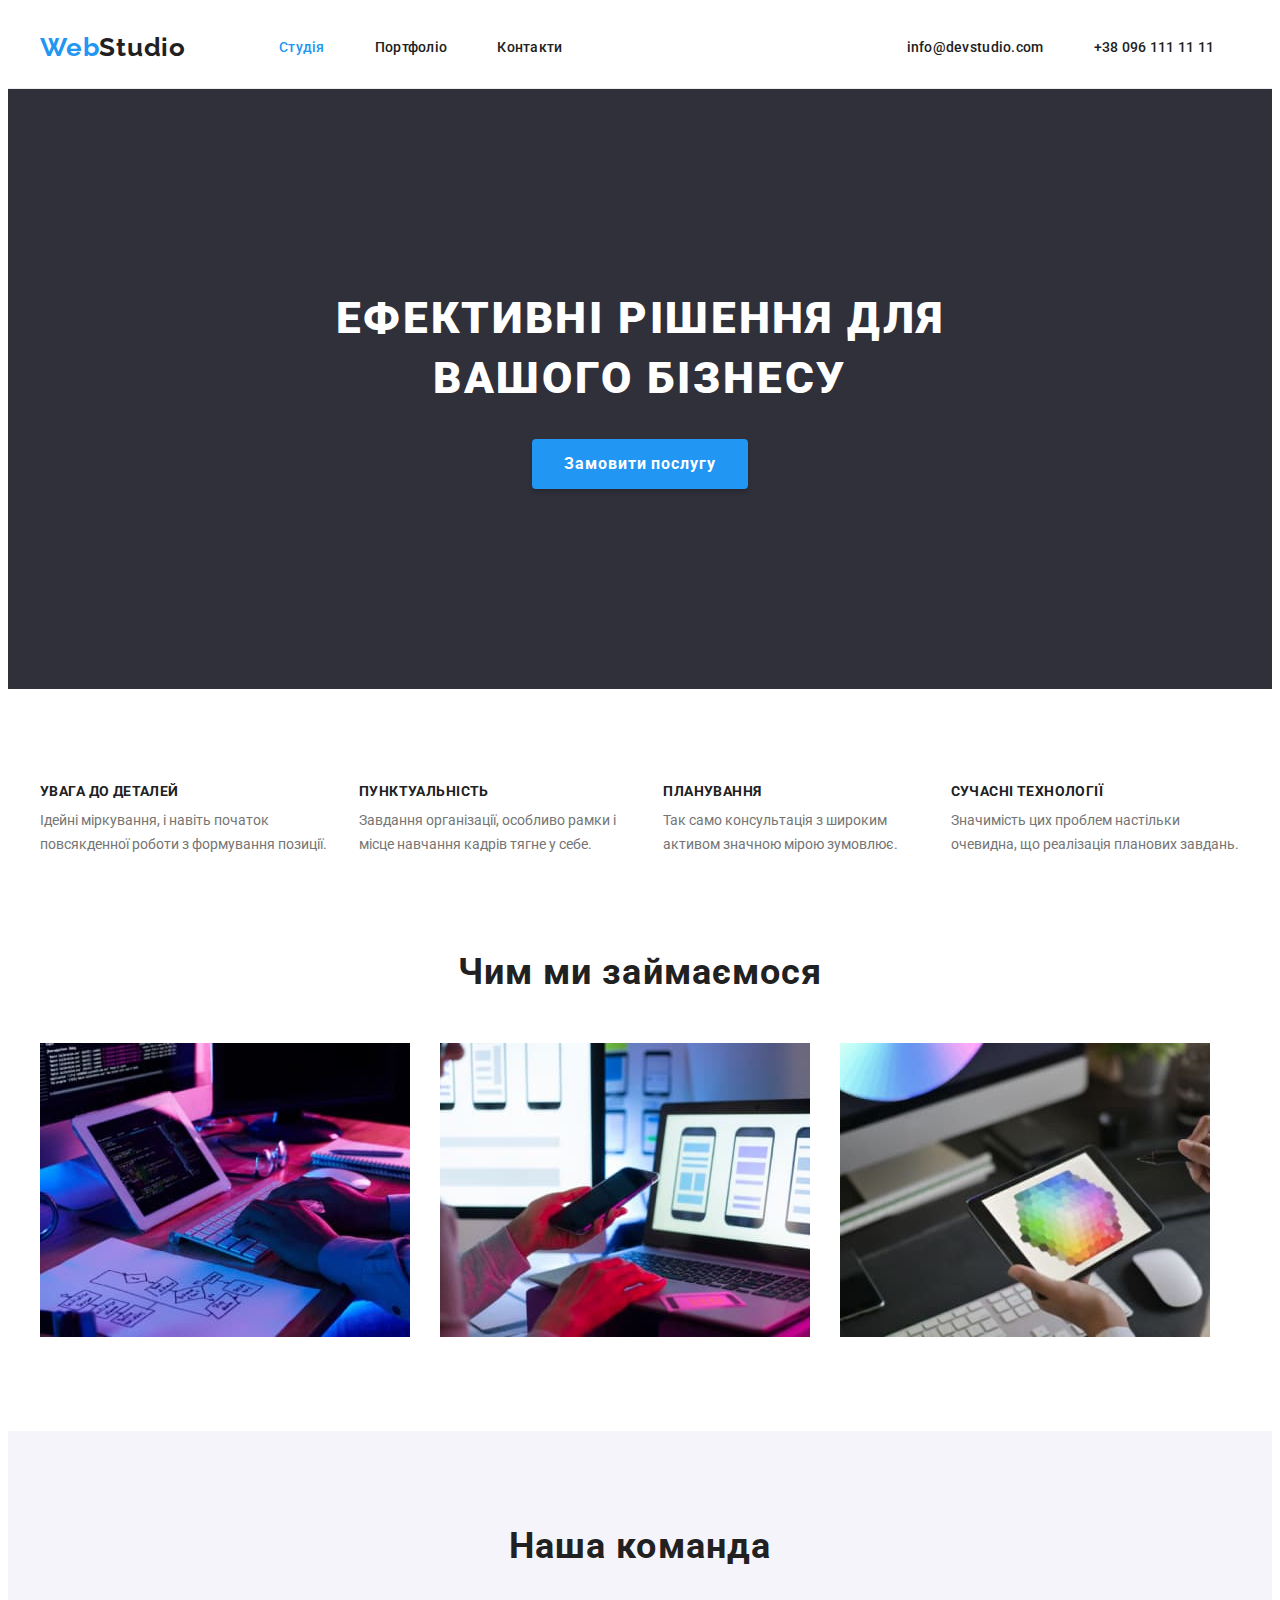
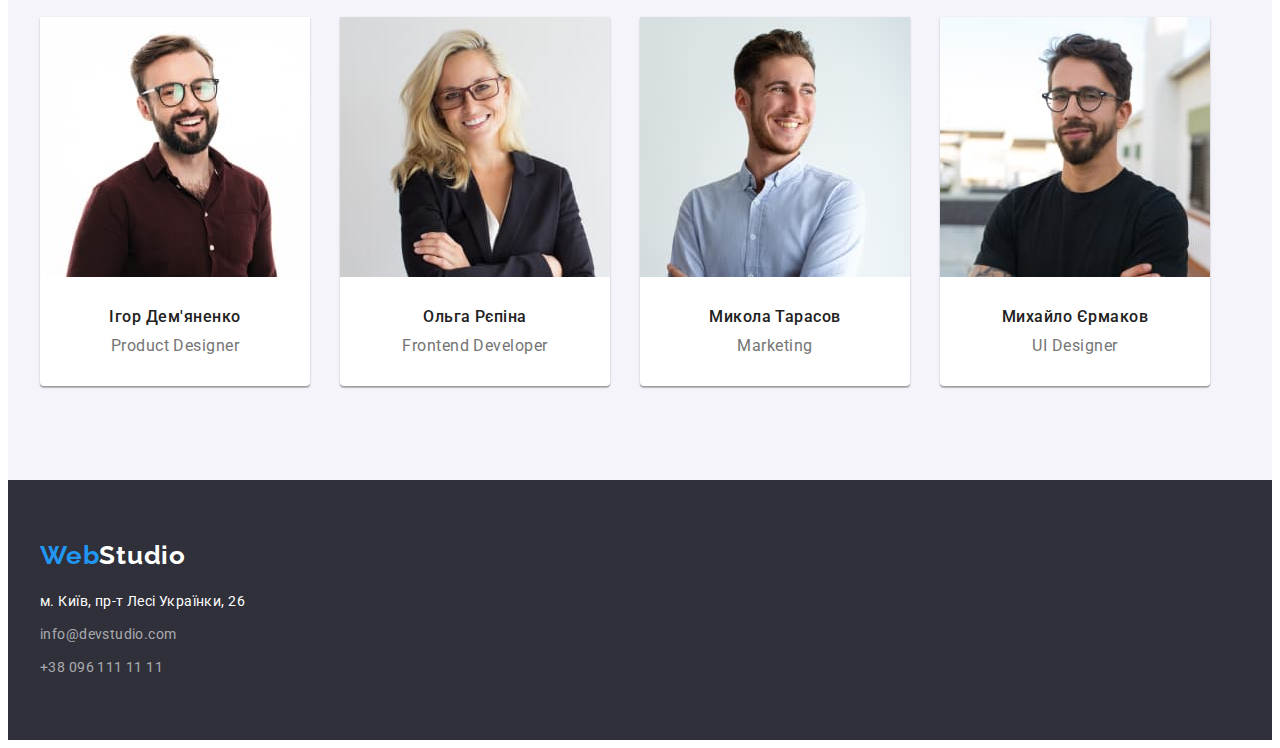
==== commit f111c1e8: "Привів у відповідність класи і закінчив остаточно" ====
--- a/index.html
+++ b/index.html
@@ -24,19 +24,25 @@
     <header class="header">
       <div class="container">
         <nav class="navigation">
-          <a href="./index.html" class="logo" lang="en"><span class="logo-web">Web</span>Studio</a>
+          <a href="./index.html" class="header-logo" lang="en"
+            ><span class="logo-web">Web</span>Studio</a
+          >
           <ul class="site-nav-list">
-            <li class="site-nav-item"><a href="./index.html" class="link current"> Студія</a></li>
-            <li class="site-nav-item"><a href="./portfolio.html" class="link">Портфоліо</a></li>
-            <li class="site-nav-item"><a href="#" class="link">Контакти</a></li>
+            <li class="site-nav-item">
+              <a href="./index.html" class="header-link current"> Студія</a>
+            </li>
+            <li class="site-nav-item">
+              <a href="./portfolio.html" class="header-link">Портфоліо</a>
+            </li>
+            <li class="site-nav-item"><a href="#" class="header-link">Контакти</a></li>
           </ul>
         </nav>
         <ul class="contacts">
           <li class="contacts-item">
-            <a href="mailto:info@devstudio.com" class="link">info@devstudio.com</a>
+            <a href="mailto:info@devstudio.com" class="header-link">info@devstudio.com</a>
           </li>
           <li class="contacts-item">
-            <a href="tel:+380961111111" class="link">+38 096 111 11 11</a>
+            <a href="tel:+380961111111" class="header-link">+38 096 111 11 11</a>
           </li>
         </ul>
       </div>
@@ -119,8 +125,8 @@
       <section class="team section">
         <div class="container">
           <h2 class="section-title">Наша команда</h2>
-          <ul class="list">
-            <li class="item">
+          <ul class="team-list">
+            <li class="team-item">
               <img
                 src="./images/igor-demianenko-photo.jpg"
                 width="270"
@@ -129,10 +135,10 @@
               />
               <div class="team-info">
                 <h3 class="member-title">Ігор Дем'яненко</h3>
-                <p class="text" lang="en">Product Designer</p>
-              </div>
-            </li>
-            <li class="item">
+                <p class="team-text" lang="en">Product Designer</p>
+              </div>
+            </li>
+            <li class="team-item">
               <img
                 src="./images/olga-repina-photo.jpg"
                 width="270"
@@ -141,10 +147,10 @@
               />
               <div class="team-info">
                 <h3 class="member-title">Ольга Рєпіна</h3>
-                <p class="text" lang="en">Frontend Developer</p>
-              </div>
-            </li>
-            <li class="item">
+                <p class="team-text" lang="en">Frontend Developer</p>
+              </div>
+            </li>
+            <li class="team-item">
               <img
                 src="./images/mykola-tarasov-photo.jpg"
                 width="270"
@@ -153,10 +159,10 @@
               />
               <div class="team-info">
                 <h3 class="member-title">Микола Тарасов</h3>
-                <p class="text" lang="en">Marketing</p>
-              </div>
-            </li>
-            <li class="item">
+                <p class="team-text" lang="en">Marketing</p>
+              </div>
+            </li>
+            <li class="team-item">
               <img
                 src="./images/mykhailo-yermakov-photo.jpg"
                 width="270"
@@ -165,7 +171,7 @@
               />
               <div class="team-info">
                 <h3 class="member-title">Михайло Єрмаков</h3>
-                <p class="text" lang="en">UI Designer</p>
+                <p class="team-text" lang="en">UI Designer</p>
               </div>
             </li>
           </ul>
@@ -177,23 +183,25 @@
 
     <footer class="footer">
       <div class="container">
-        <a href="./index.html" class="logo" lang="en"><span class="logo-web">Web</span>Studio</a>
+        <a href="./index.html" class="footer-logo" lang="en"
+          ><span class="logo-web">Web</span>Studio</a
+        >
         <address>
-          <ul class="list">
-            <li class="item">
+          <ul class="footer-list">
+            <li class="footer-item">
               <a
                 href="https://goo.gl/maps/iYs7ogVhemWYZAT48"
                 target="_blank"
                 rel="noopener nofollow noreferrer"
-                class="link address"
+                class="footer-link address"
                 >м. Київ, пр-т Лесі Українки, 26</a
               >
             </li>
-            <li class="item">
-              <a href="mailto:info@devstudio.com" class="link">info@devstudio.com</a>
-            </li>
-            <li class="item">
-              <a href="tel:+380961111111" class="link">+38 096 111 11 11</a>
+            <li class="footer-item">
+              <a href="mailto:info@devstudio.com" class="footer-link">info@devstudio.com</a>
+            </li>
+            <li class="footer-item">
+              <a href="tel:+380961111111" class="footer-link">+38 096 111 11 11</a>
             </li>
           </ul>
         </address>
--- a/css/styles.css
+++ b/css/styles.css
@@ -26,7 +26,7 @@
 h3,
 h4,
 h5,
-h6
+h6,
 p {
   margin-top: 0px;
   margin-bottom: 0px;
@@ -46,7 +46,7 @@
 ul {
   padding: 0;
   margin: 0;
-  list-style-type: none;
+  list-style: none;
 }
 
 .header {
@@ -67,7 +67,7 @@
   margin-right: 344px;
 }
 
-.header .logo {
+.header-logo {
   display: block;
   margin-right: 93px;
   padding-top: 24px;
@@ -85,7 +85,7 @@
   color: var(--accent-text-color);
 }
 
-.header .container {
+.header > .container {
   display: flex;
 }
 
@@ -94,7 +94,7 @@
   gap: 50px;
 }
 
-.header .link {
+.header-link {
   display: block;
   padding-top: 32px;
   padding-bottom: 32px;
@@ -110,9 +110,8 @@
   gap: 50px;
 }
 
-
-.header .link:hover,
-.header .link:focus{
+.header-link:hover,
+.header-link:focus {
   color: var(--accent-text-color);
 }
 
@@ -225,27 +224,24 @@
   background-color: var(--filter-background-color);
 }
 
-.team .list {
-  display: flex;
-}
-
-.team .item {
+.team-list {
+  display: flex;
+  gap: 30px;
+}
+
+.team-item {
   background-color: var(--main-background-color);
   box-shadow: 0px 1px 3px rgba(0, 0, 0, 0.12), 0px 1px 1px rgba(0, 0, 0, 0.14),
     0px 2px 1px rgba(0, 0, 0, 0.2);
   border-radius: 0px 0px 4px 4px;
 }
 
-.team .item:not(:last-child) {
-  margin-right: 30px;
-}
-
-.team .team-info {
+.team-info {
   padding-top: 30px;
   padding-bottom: 30px;
 }
 
-.team .member-title {
+.member-title {
   margin-bottom: 10px;
   font-weight: 500;
   font-size: 16px;
@@ -255,7 +251,7 @@
   text-align: center;
 }
 
-.team .text {
+.team-text {
   font-weight: 400;
   font-size: 16px;
   line-height: 1.19;
@@ -269,7 +265,7 @@
   background-color: var(--second-background-color);
 }
 
-.footer .logo {
+.footer-logo {
   display: block;
   margin-bottom: 20px;
   font-family: 'Raleway', sans-serif;
@@ -281,41 +277,40 @@
   text-decoration: none;
 }
 
-.footer .item {
-  display: block;
-}
-
-.footer .item:not(:last-child) {
+.footer-item {
+  display: block;
+}
+
+.footer-item:not(:last-child) {
   margin-bottom: 9px;
 }
 
-.footer .link.address {
+.footer-link {
+  color: var(--footer-address-link);
+  font-style: normal;
+}
+
+.footer-link:hover,
+.footer-link:focus {
+  color: var(--accent-text-color);
+}
+
+.address {
   color: var(--main-background-color);
   font-style: normal;
   letter-spacing: 0.03em;
 }
 
-.footer .link {
-  color: var(--footer-address-link);
-  font-style: normal;
-}
-
-.footer .link:hover,
-.footer .link:focus,
-.footer .link:hover,
-.footer .link:focus {
-  color: var(--accent-text-color);
-}
-
 /* Portfolio styles */
 
-.filters {
+.filters-list {
   display: flex;
   justify-content: center;
   margin-bottom: 50px;
-}
-
-.filter-item {
+  gap: 6px;
+}
+
+.filter-button {
   display: block;
   padding: 6px 21px;
   font-weight: 500;
@@ -328,12 +323,8 @@
   cursor: pointer;
 }
 
-.item:not(:last-child) {
-  margin-right: 8px;
-}
-
-.filter-item:hover,
-.filter-item:focus {
+.filter-button:hover,
+.filter-button:focus {
   background-color: var(--accent-text-color);
   color: var(--second-text-color);
   box-shadow: 0px 3px 1px rgba(0, 0, 0, 0.1), 0px 1px 2px rgba(0, 0, 0, 0.08),
@@ -341,15 +332,16 @@
   border-radius: 4px;
 }
 
-.cards {
+.card-list {
   display: flex;
   background-color: var(--second-text-color);
   flex-wrap: wrap;
+  /* gap: 30px 30px; */
   margin-bottom: -30px;
   margin-left: -30px;
 }
 
-.card {
+.card-item {
   flex-basis: calc(100% / 3 - 30px);
   border: 1px solid #eeeeee;
   margin-bottom: 30px;
